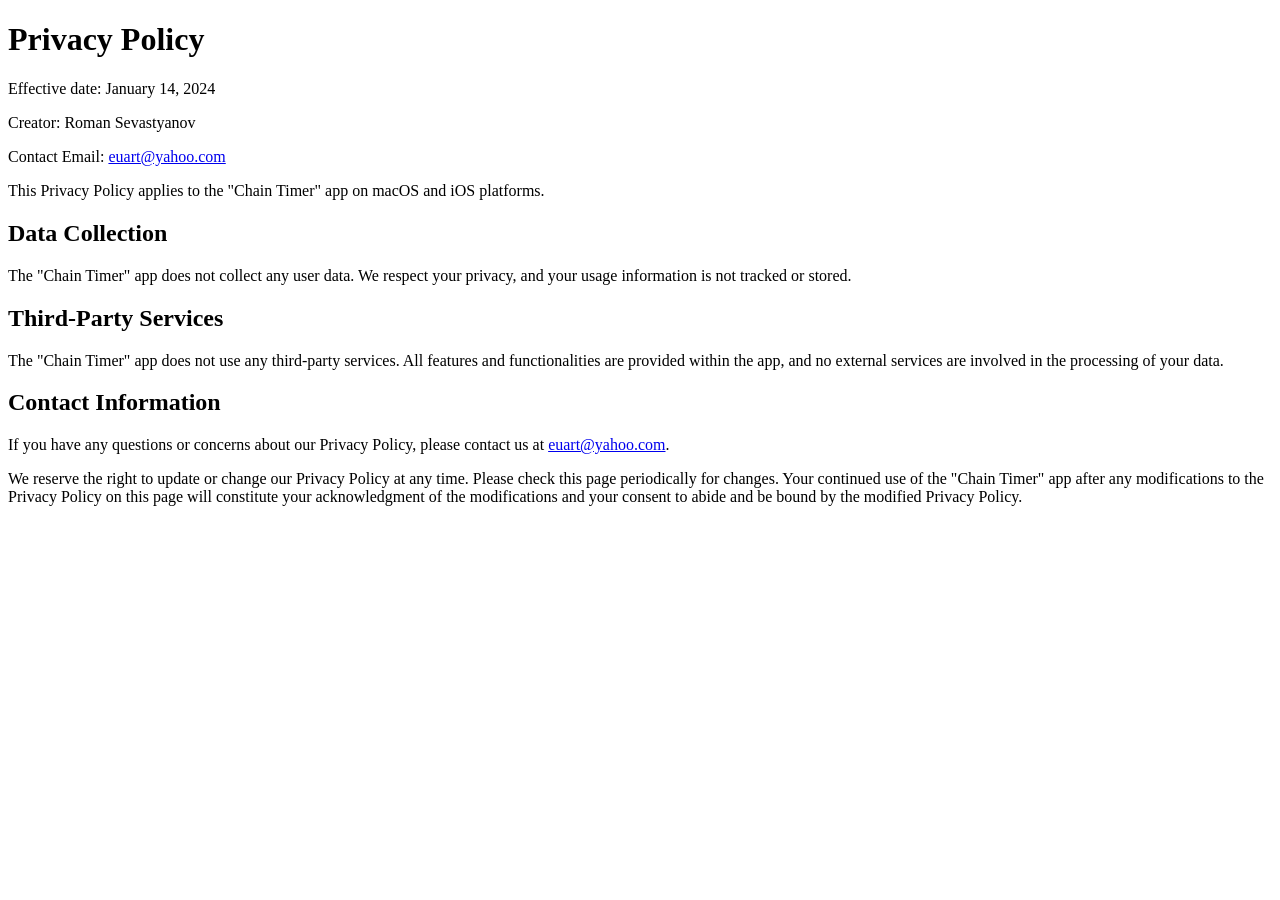
==== chain-timer-ios-macos-privacy-policy/index.html @ f7cc1f8f "Create index.html" ====
<!DOCTYPE html>
<html lang="en">

<head>
    <meta charset="UTF-8">
    <meta http-equiv="X-UA-Compatible" content="IE=edge">
    <meta name="viewport" content="width=device-width, initial-scale=1.0">
    <title>Chain Timer - Privacy Policy</title>
</head>

<body>

    <h1>Privacy Policy</h1>

    <p>Effective date: January 14, 2024</p>

    <p>Creator: Roman Sevastyanov</p>

    <p>Contact Email: <a href="mailto:euart@yahoo.com">euart@yahoo.com</a></p>

    <p>This Privacy Policy applies to the "Chain Timer" app on macOS and iOS platforms.</p>

    <h2>Data Collection</h2>

    <p>The "Chain Timer" app does not collect any user data. We respect your privacy, and your usage information is not tracked or stored.</p>

    <h2>Third-Party Services</h2>

    <p>The "Chain Timer" app does not use any third-party services. All features and functionalities are provided within the app, and no external services are involved in the processing of your data.</p>

    <h2>Contact Information</h2>

    <p>If you have any questions or concerns about our Privacy Policy, please contact us at <a href="mailto:euart@yahoo.com">euart@yahoo.com</a>.</p>

    <p>We reserve the right to update or change our Privacy Policy at any time. Please check this page periodically for changes. Your continued use of the "Chain Timer" app after any modifications to the Privacy Policy on this page will constitute your acknowledgment of the modifications and your consent to abide and be bound by the modified Privacy Policy.</p>

</body>

</html>
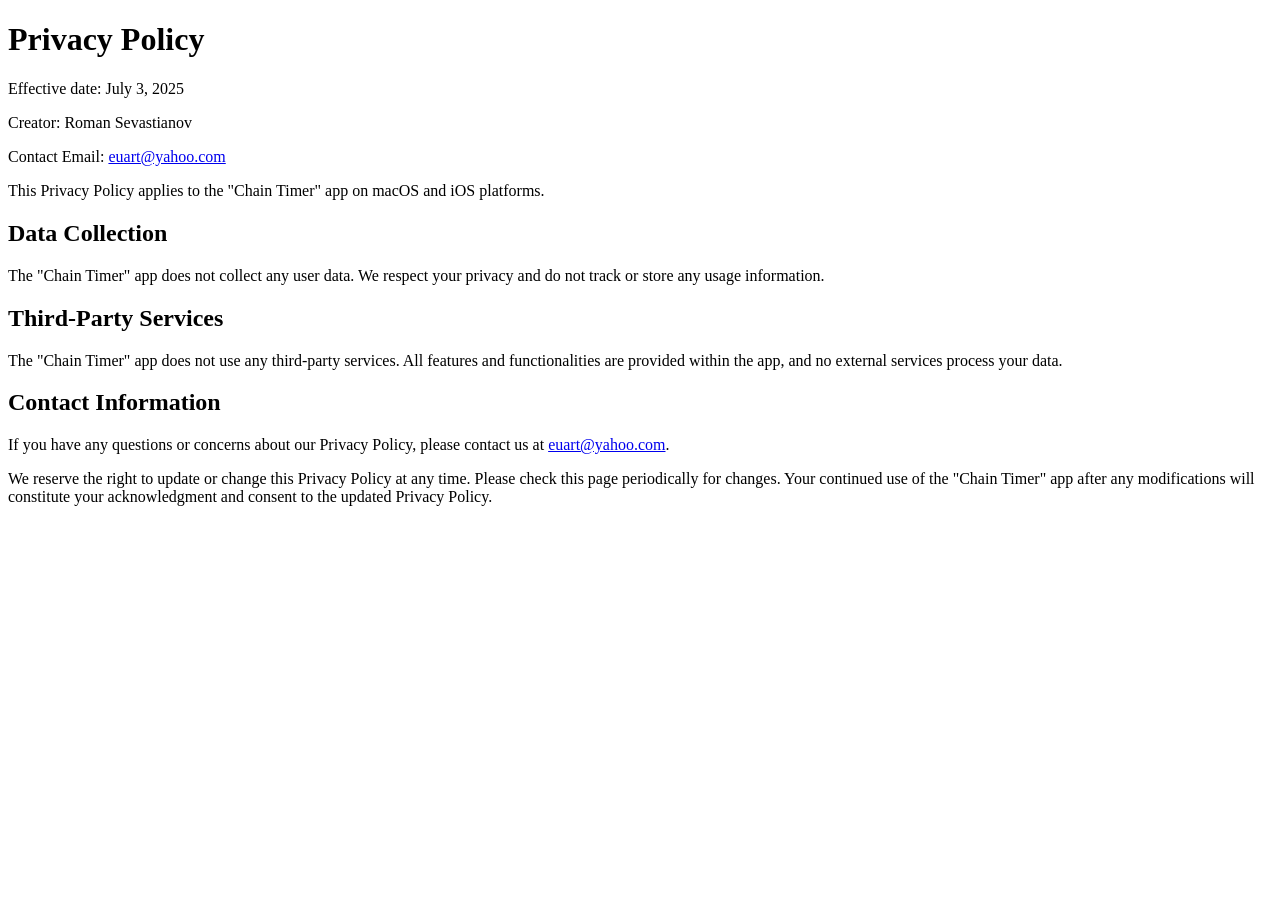
==== commit d78ff5e5: "Update index.html" ====
--- a/chain-timer-ios-macos-privacy-policy/index.html
+++ b/chain-timer-ios-macos-privacy-policy/index.html
@@ -2,9 +2,9 @@
 <html lang="en">
 
 <head>
-    <meta charset="UTF-8">
-    <meta http-equiv="X-UA-Compatible" content="IE=edge">
-    <meta name="viewport" content="width=device-width, initial-scale=1.0">
+    <meta charset="UTF-8" />
+    <meta http-equiv="X-UA-Compatible" content="IE=edge" />
+    <meta name="viewport" content="width=device-width, initial-scale=1.0" />
     <title>Chain Timer - Privacy Policy</title>
 </head>
 
@@ -12,9 +12,9 @@
 
     <h1>Privacy Policy</h1>
 
-    <p>Effective date: January 14, 2024</p>
+    <p>Effective date: July 3, 2025</p>
 
-    <p>Creator: Roman Sevastyanov</p>
+    <p>Creator: Roman Sevastianov</p>
 
     <p>Contact Email: <a href="mailto:euart@yahoo.com">euart@yahoo.com</a></p>
 
@@ -22,17 +22,17 @@
 
     <h2>Data Collection</h2>
 
-    <p>The "Chain Timer" app does not collect any user data. We respect your privacy, and your usage information is not tracked or stored.</p>
+    <p>The "Chain Timer" app does not collect any user data. We respect your privacy and do not track or store any usage information.</p>
 
     <h2>Third-Party Services</h2>
 
-    <p>The "Chain Timer" app does not use any third-party services. All features and functionalities are provided within the app, and no external services are involved in the processing of your data.</p>
+    <p>The "Chain Timer" app does not use any third-party services. All features and functionalities are provided within the app, and no external services process your data.</p>
 
     <h2>Contact Information</h2>
 
     <p>If you have any questions or concerns about our Privacy Policy, please contact us at <a href="mailto:euart@yahoo.com">euart@yahoo.com</a>.</p>
 
-    <p>We reserve the right to update or change our Privacy Policy at any time. Please check this page periodically for changes. Your continued use of the "Chain Timer" app after any modifications to the Privacy Policy on this page will constitute your acknowledgment of the modifications and your consent to abide and be bound by the modified Privacy Policy.</p>
+    <p>We reserve the right to update or change this Privacy Policy at any time. Please check this page periodically for changes. Your continued use of the "Chain Timer" app after any modifications will constitute your acknowledgment and consent to the updated Privacy Policy.</p>
 
 </body>
 
